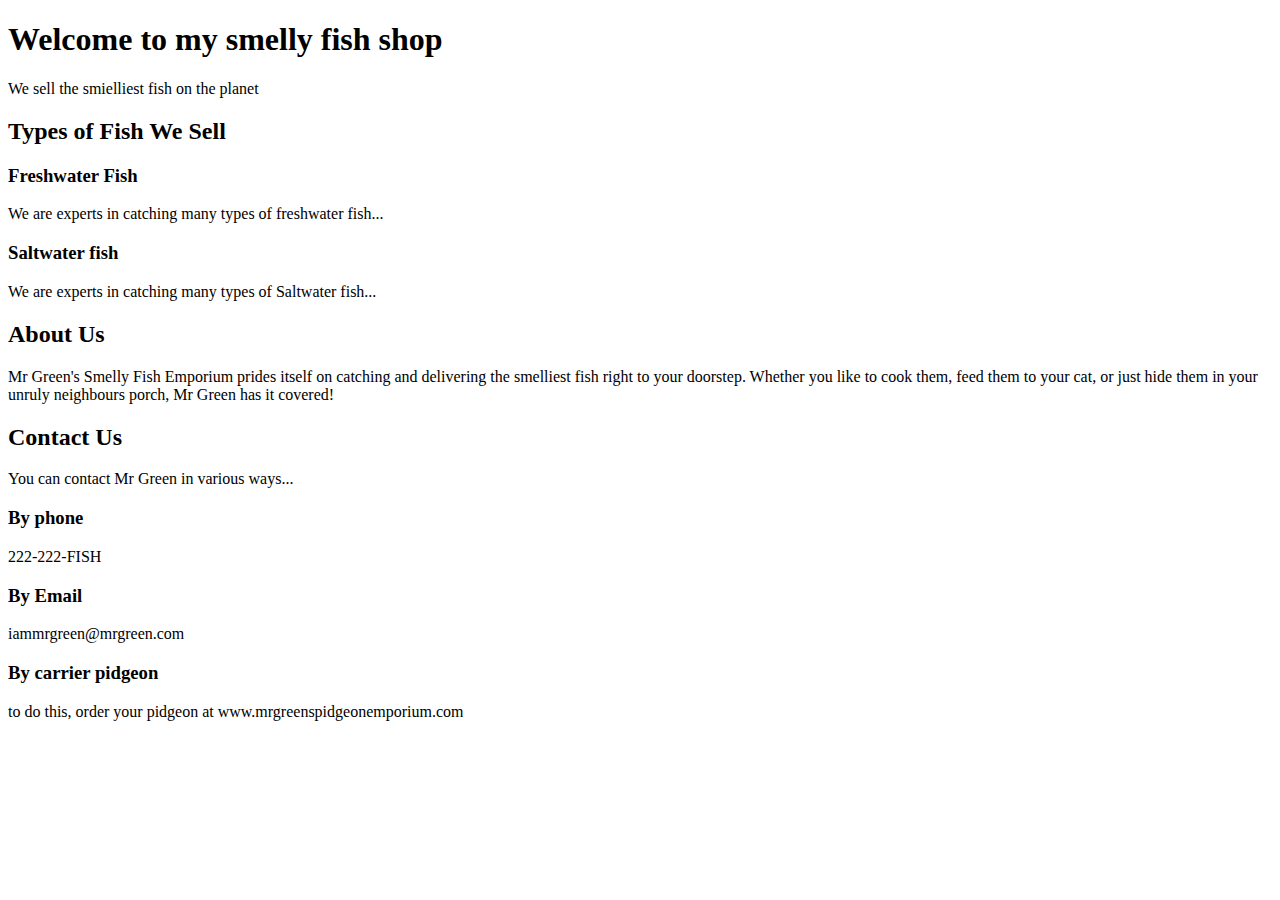
==== index.html @ ede2abef "End with h tags" ====
<!DOCTYPE html>
<html>

    <head>

        <meta charset="UTF-8"  />
        <meta name="keywords" content="fish, smelly, trout, salmon, shark">
        <meta name="description" content=""We sell the smelliest fish online, guaranteed!">
        <title>Mr Green's Smelly Fish Emporium</title>
        <link rel="stylesheet" type="text/css" href="css/main.css">

    </head>

    <body>

        <h1>Welcome to my smelly fish shop</h1>
        <p>We sell the smielliest fish on the planet</p>

        <h2>Types of Fish We Sell</h2>
        <h3>Freshwater Fish</h3>
        <p>We are experts in catching many types of freshwater fish...</p>
        <h3>Saltwater fish</h3>
        <p>We are experts in catching many types of Saltwater fish...</p>

        <h2>About Us</h2>
        <p>Mr Green's Smelly Fish Emporium prides itself on catching and delivering
            the smelliest fish right to your doorstep. Whether you like to cook them,
            feed them to your cat, or just hide them in your unruly neighbours porch,
            Mr Green has it covered!</p>

        <h2>Contact Us</h2>
        <p>You can contact Mr Green in various ways...</p>
        <h3>By phone</h3>
        <p>222-222-FISH</p>
        <h3>By Email</h3>
        <p>iammrgreen@mrgreen.com</p>
        <h3>By carrier pidgeon</h3>
        <p>to do this, order your pidgeon at www.mrgreenspidgeonemporium.com</p>



    </body>




</html>
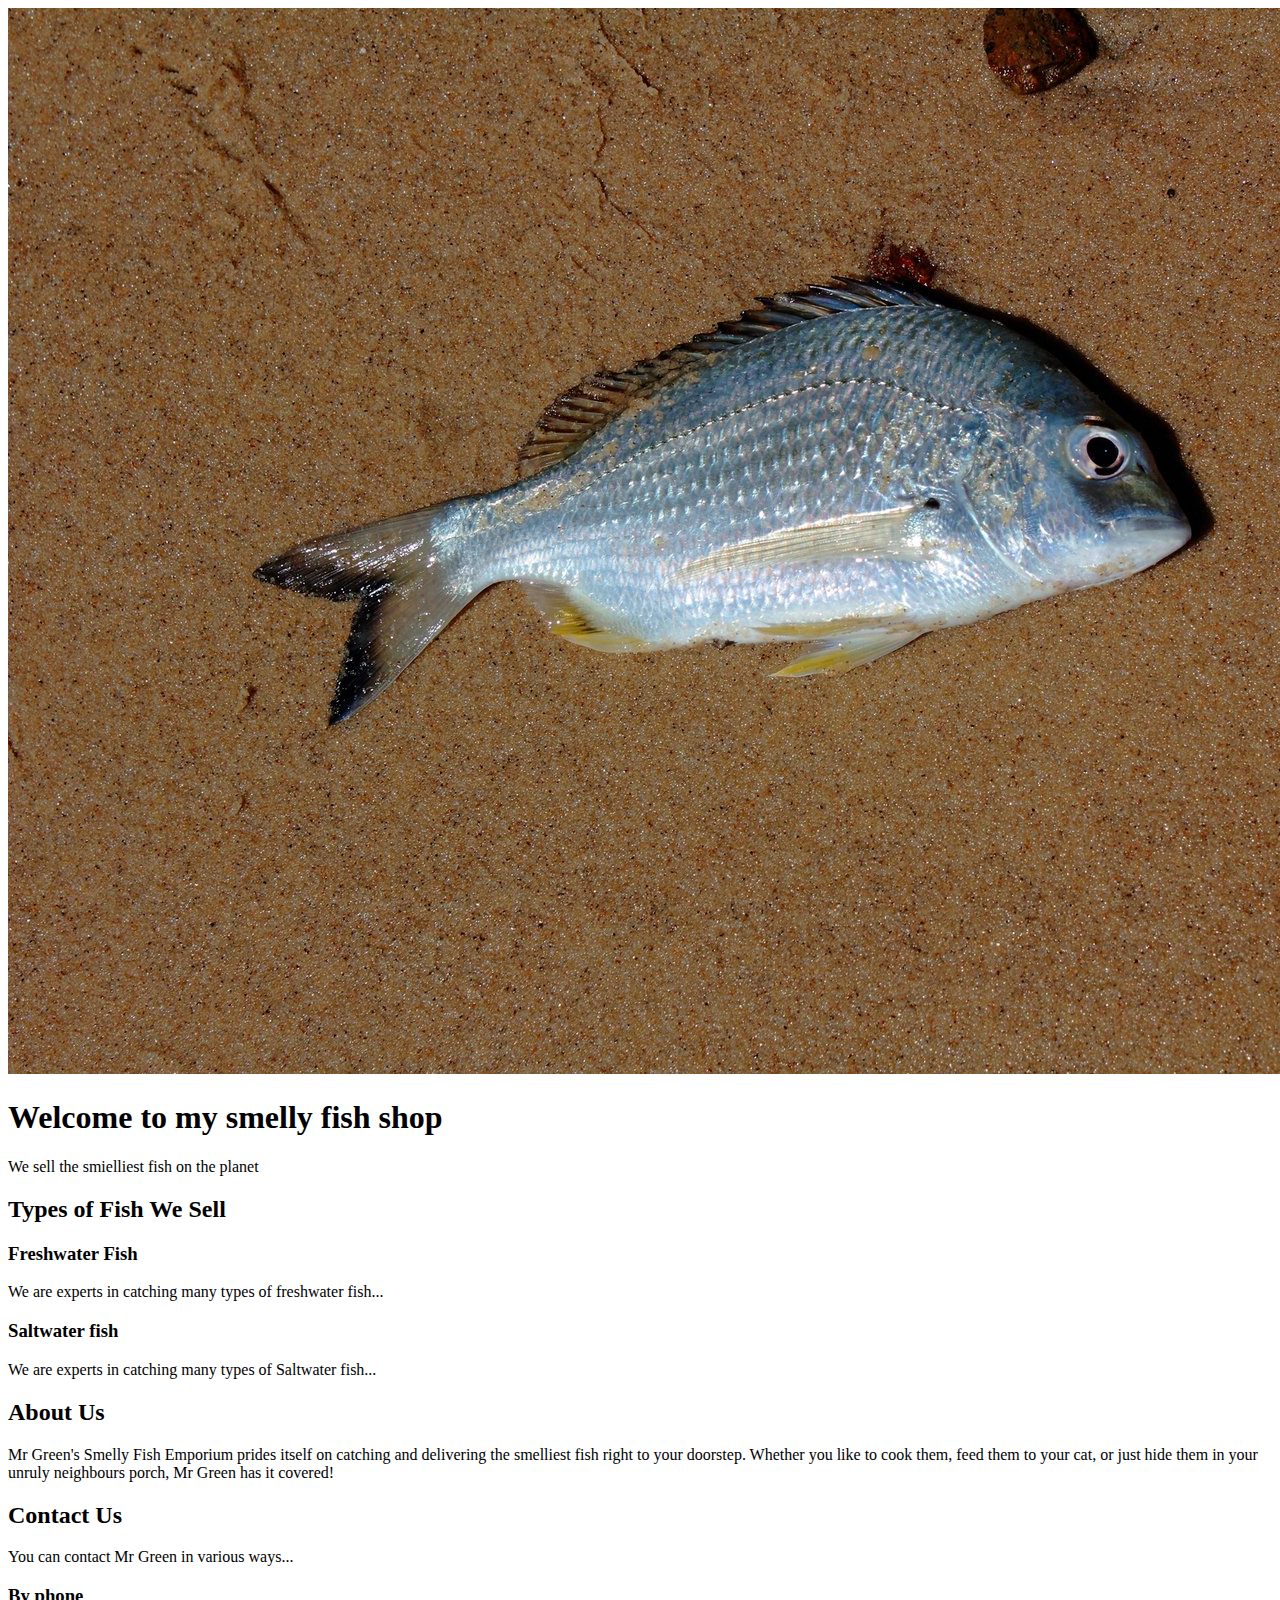
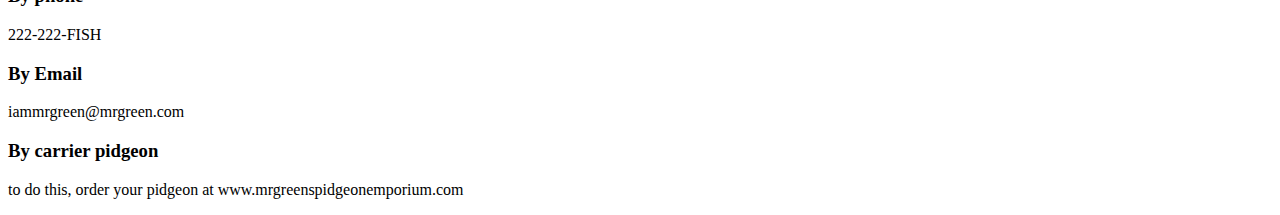
==== commit d2d636a4: "Adding img" ====
--- a/index.html
+++ b/index.html
@@ -12,6 +12,8 @@
     </head>
 
     <body>
+
+        <img src="img/fish-banner.jpg" alt="Mr Green's Fish emporium">
 
         <h1>Welcome to my smelly fish shop</h1>
         <p>We sell the smielliest fish on the planet</p>
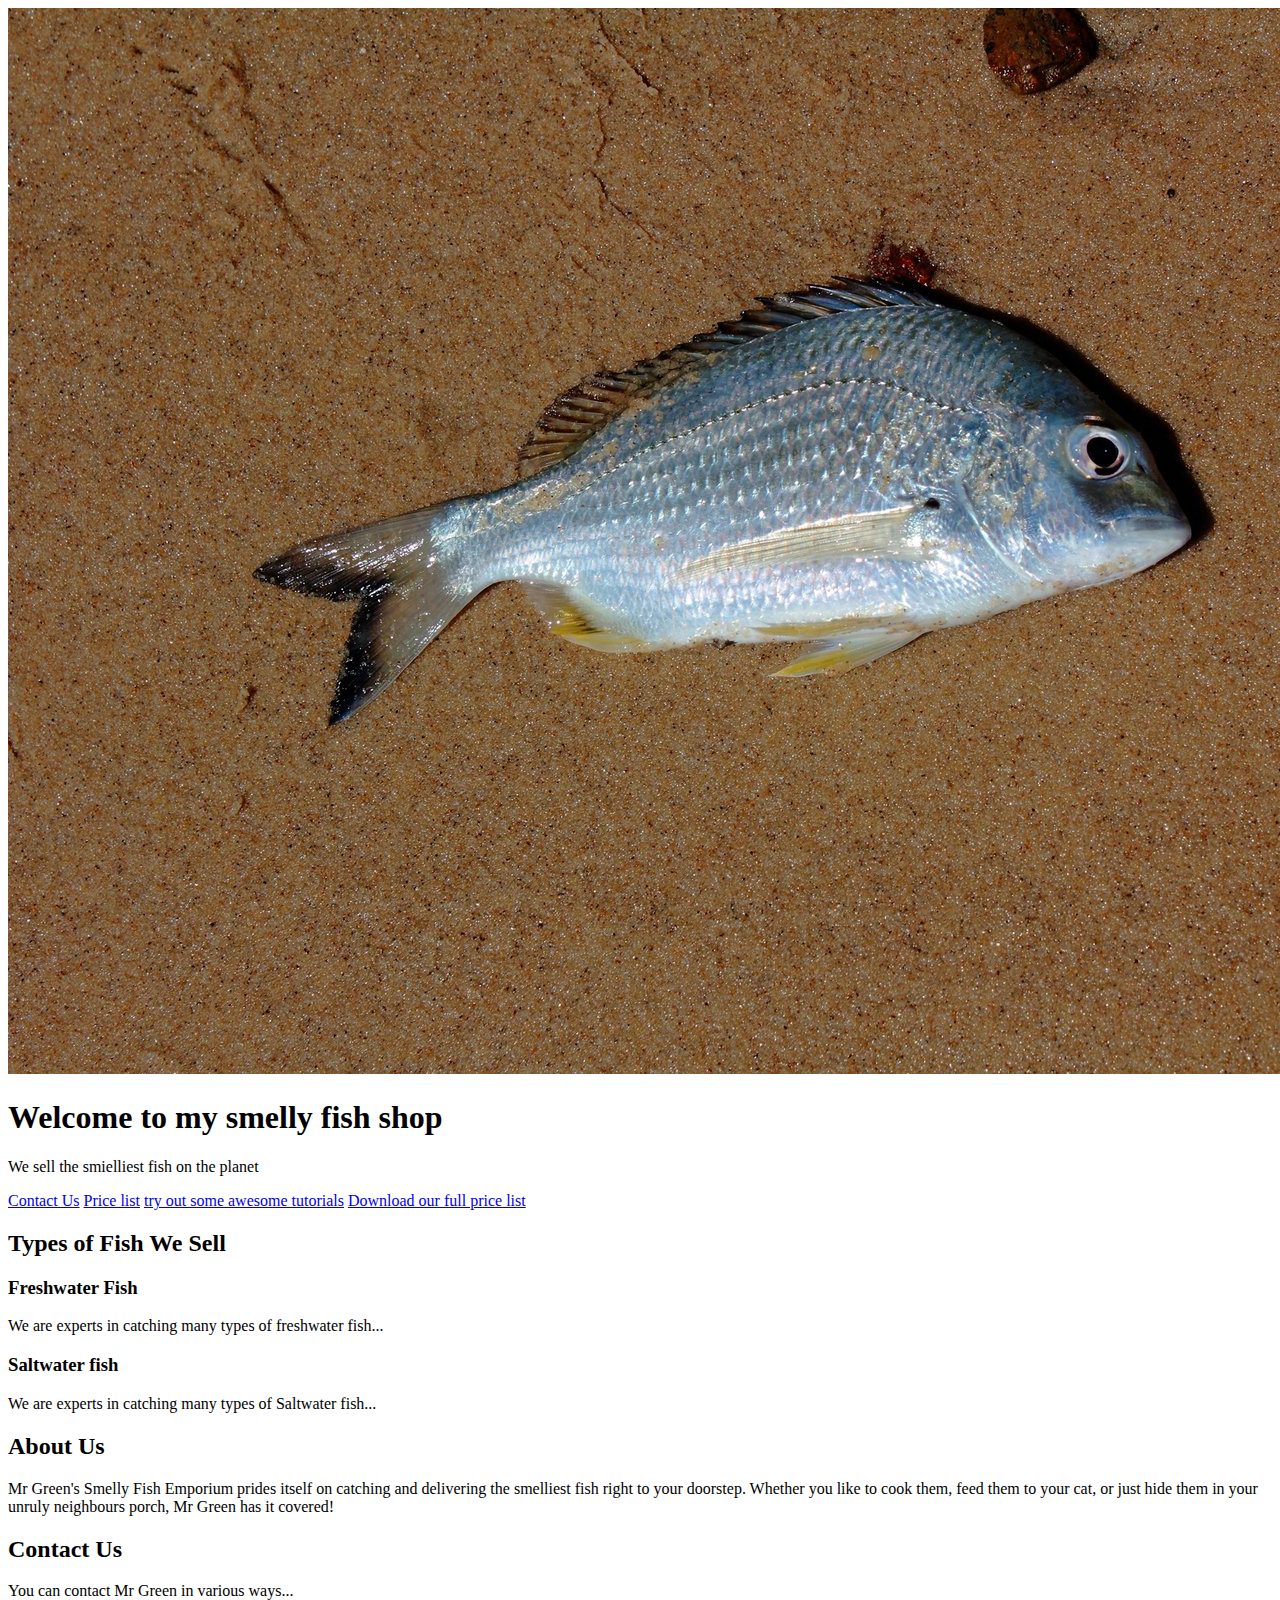
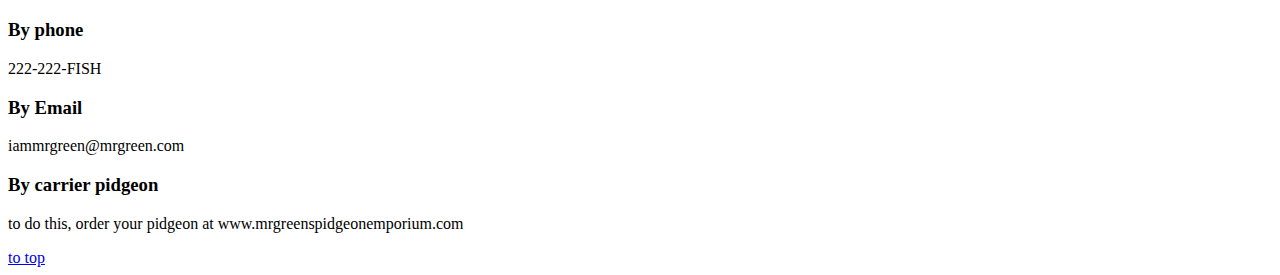
==== commit 4cf3f206: "Added links" ====
--- a/index.html
+++ b/index.html
@@ -13,10 +13,16 @@
 
     <body>
 
+        <div id="top"></div>
         <img src="img/fish-banner.jpg" alt="Mr Green's Fish emporium">
 
         <h1>Welcome to my smelly fish shop</h1>
         <p>We sell the smielliest fish on the planet</p>
+
+        <a href="contact.html">Contact Us</a>
+        <a href="prices/freshwater-fish-prices.html">Price list</a>
+        <a href="http://www.thenetninja.co.uk" target="_blank">try out some awesome tutorials</a>
+        <a href="downloads/all-prices.pdf">Download our full price list</a>
 
         <h2>Types of Fish We Sell</h2>
         <h3>Freshwater Fish</h3>
@@ -39,6 +45,7 @@
         <h3>By carrier pidgeon</h3>
         <p>to do this, order your pidgeon at www.mrgreenspidgeonemporium.com</p>
 
+        <a href="#top">to top</a>
 
 
     </body>
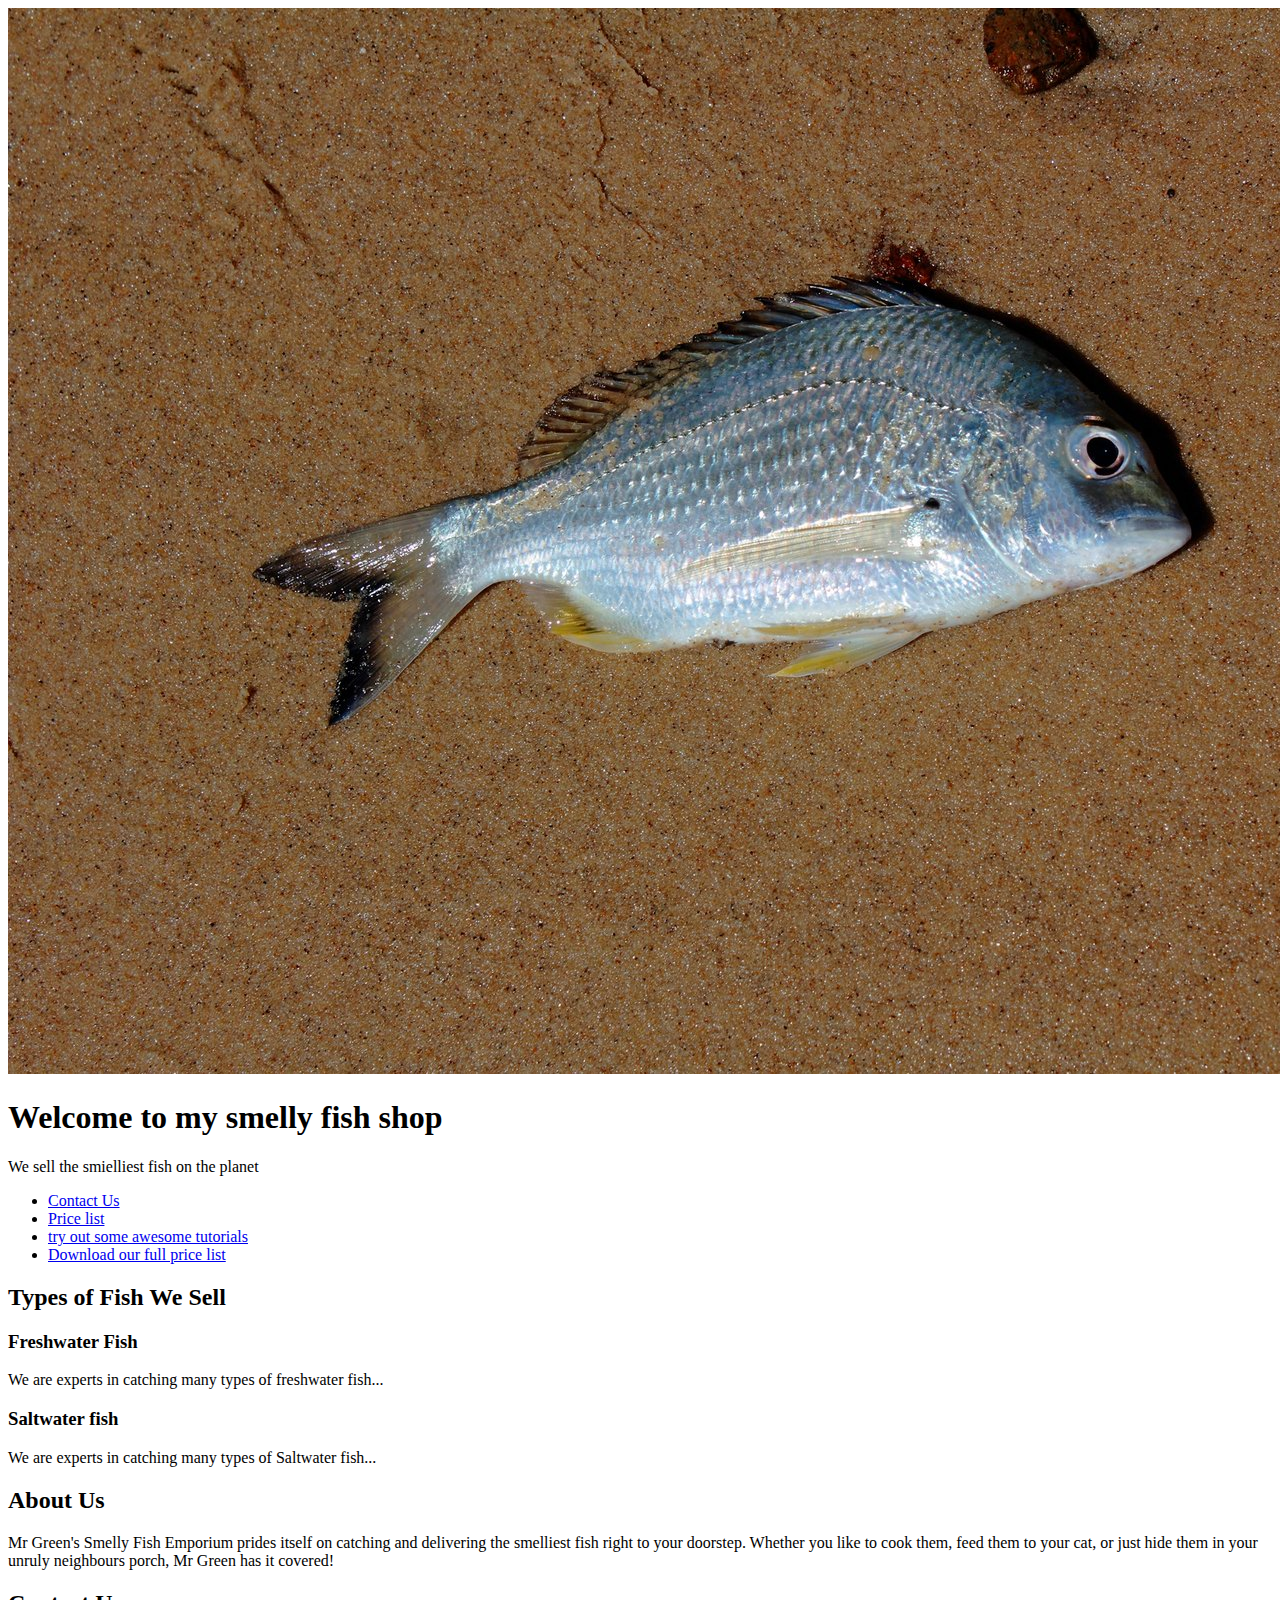
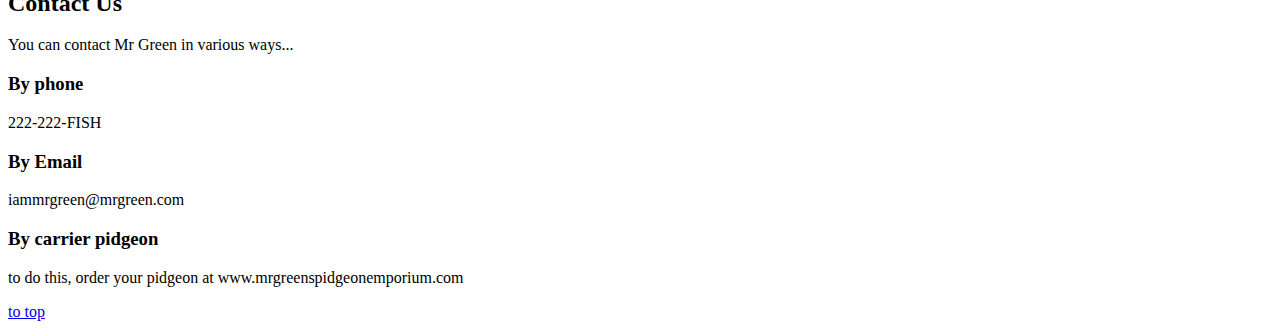
==== commit c7a242eb: "Added lists" ====
--- a/index.html
+++ b/index.html
@@ -19,10 +19,12 @@
         <h1>Welcome to my smelly fish shop</h1>
         <p>We sell the smielliest fish on the planet</p>
 
-        <a href="contact.html">Contact Us</a>
-        <a href="prices/freshwater-fish-prices.html">Price list</a>
-        <a href="http://www.thenetninja.co.uk" target="_blank">try out some awesome tutorials</a>
-        <a href="downloads/all-prices.pdf">Download our full price list</a>
+        <ul>
+            <li><a href="contact.html">Contact Us</a></li>
+            <li><a href="prices/freshwater-fish-prices.html">Price list</a></li>
+            <li><a href="http://www.thenetninja.co.uk" target="_blank">try out some awesome tutorials</a></li>
+            <li><a href="downloads/all-prices.pdf">Download our full price list</a></li>
+        </ul>
 
         <h2>Types of Fish We Sell</h2>
         <h3>Freshwater Fish</h3>
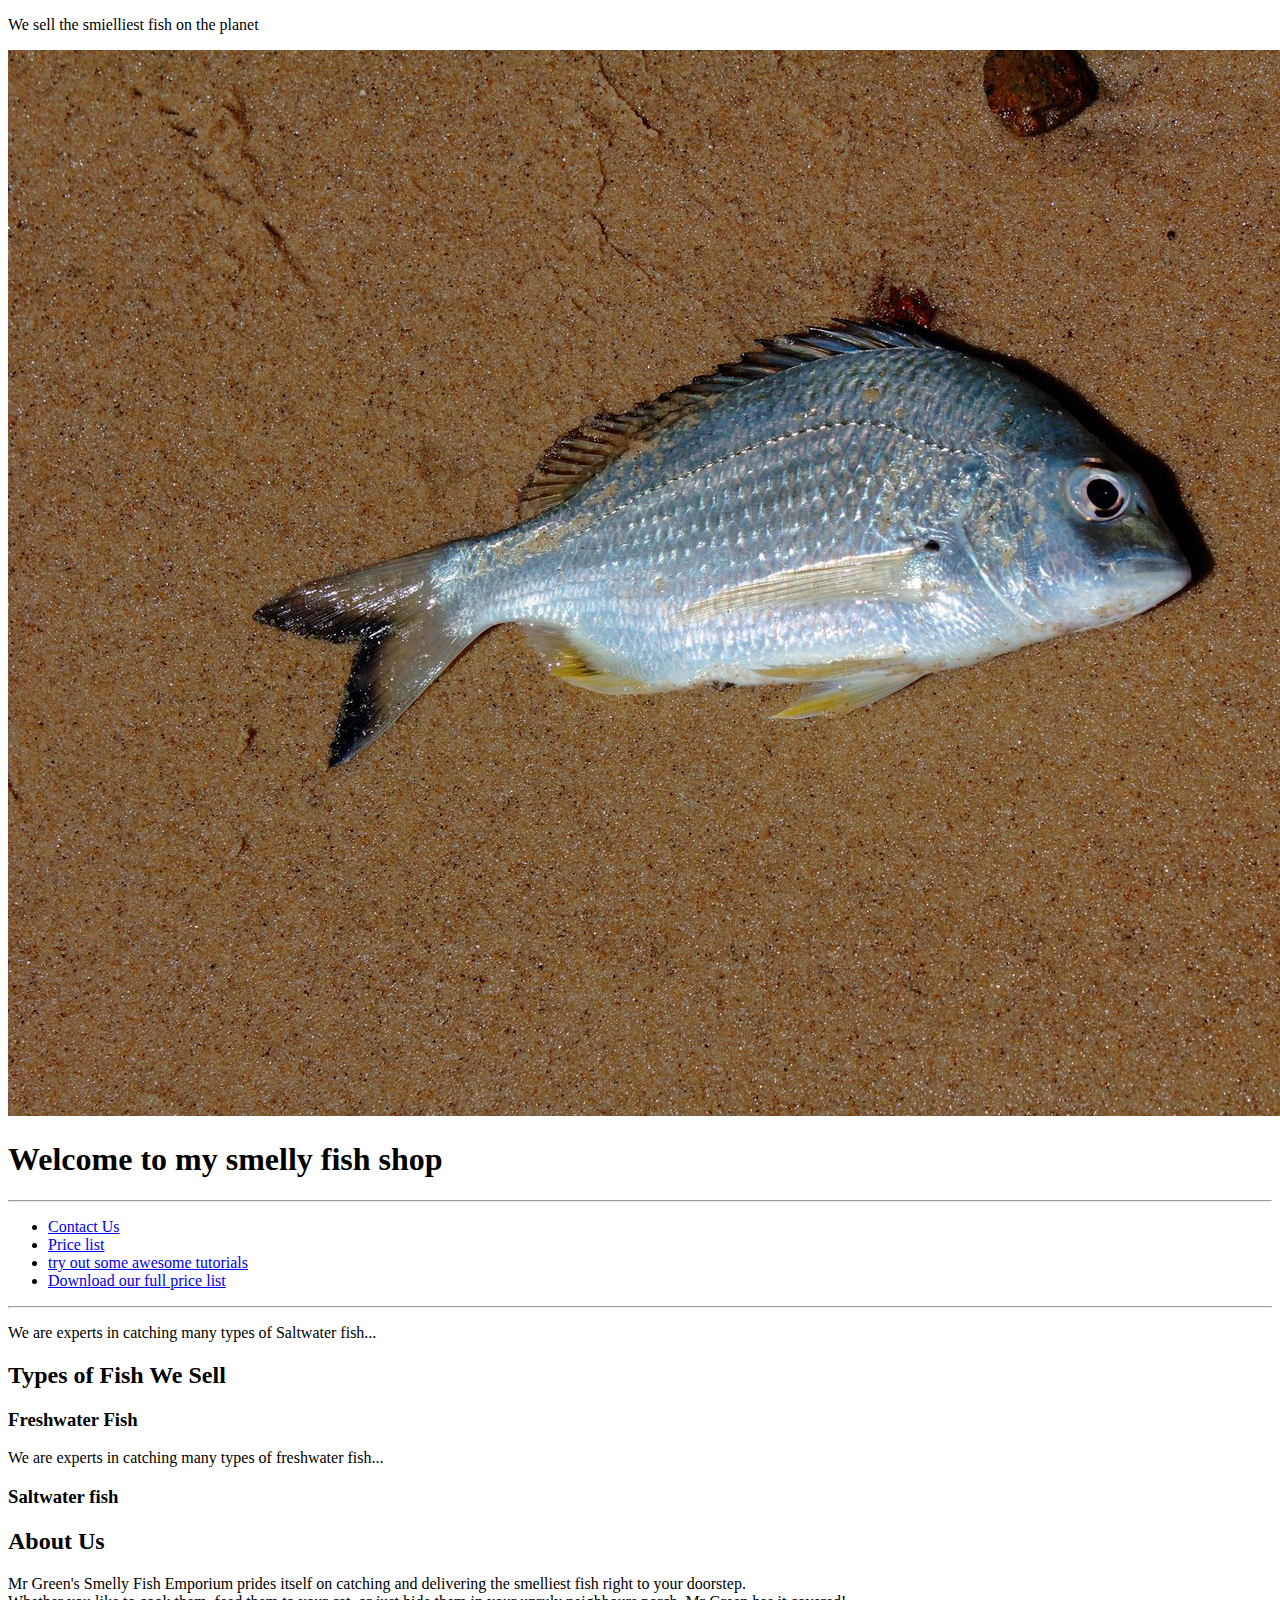
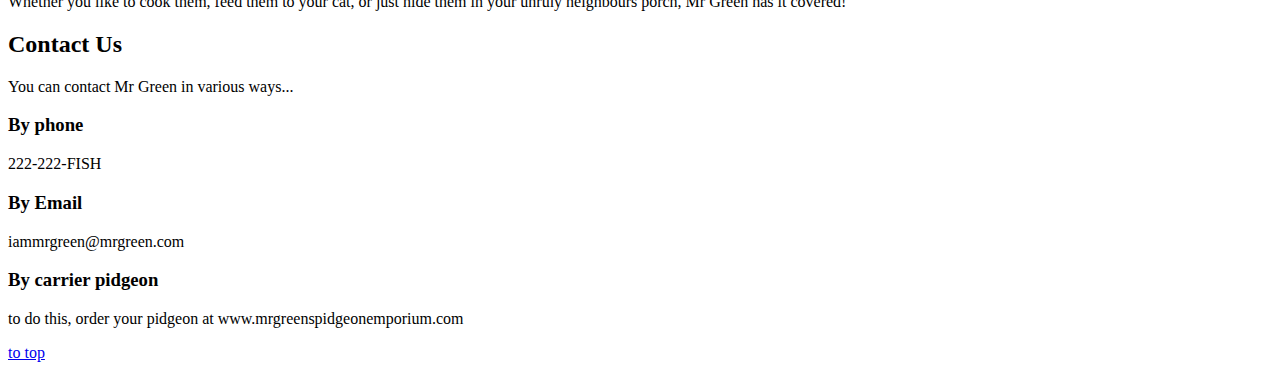
==== commit 1ce44d8a: "added divs" ====
--- a/index.html
+++ b/index.html
@@ -14,39 +14,53 @@
     <body>
 
         <div id="top"></div>
-        <img src="img/fish-banner.jpg" alt="Mr Green's Fish emporium">
 
-        <h1>Welcome to my smelly fish shop</h1>
-        <p>We sell the smielliest fish on the planet</p>
+        <div>
+            <p>We sell the smielliest fish on the planet</p>
+            <img src="img/fish-banner.jpg" alt="Mr Green's Fish emporium">
+            <h1>Welcome to my smelly fish shop</h1>
+        </div>
 
-        <ul>
-            <li><a href="contact.html">Contact Us</a></li>
-            <li><a href="prices/freshwater-fish-prices.html">Price list</a></li>
-            <li><a href="http://www.thenetninja.co.uk" target="_blank">try out some awesome tutorials</a></li>
-            <li><a href="downloads/all-prices.pdf">Download our full price list</a></li>
-        </ul>
+        <hr>
 
-        <h2>Types of Fish We Sell</h2>
-        <h3>Freshwater Fish</h3>
-        <p>We are experts in catching many types of freshwater fish...</p>
-        <h3>Saltwater fish</h3>
-        <p>We are experts in catching many types of Saltwater fish...</p>
+        <div>
+            <ul>
+                <li><a href="contact.html">Contact Us</a></li>
+                <li><a href="prices/freshwater-fish-prices.html">Price list</a></li>
+                <li><a href="http://www.thenetninja.co.uk" target="_blank">try out some awesome tutorials</a></li>
+                <li><a href="downloads/all-prices.pdf">Download our full price list</a></li>
+            </ul>
+        </div>
 
+        <hr>
+
+        <div>
+            <p>We are experts in catching many types of Saltwater fish...</p>
+            <h2>Types of Fish We Sell</h2>
+            <h3>Freshwater Fish</h3>
+            <p>We are experts in catching many types of freshwater fish...</p>
+            <h3>Saltwater fish</h3>
+        </div>
+
+        <div>
         <h2>About Us</h2>
-        <p>Mr Green's Smelly Fish Emporium prides itself on catching and delivering
-            the smelliest fish right to your doorstep. Whether you like to cook them,
+            <p>Mr Green's Smelly Fish Emporium prides itself on catching and delivering
+            the smelliest fish right to your doorstep. <br> Whether you like to cook them,
             feed them to your cat, or just hide them in your unruly neighbours porch,
             Mr Green has it covered!</p>
+        </div>
 
-        <h2>Contact Us</h2>
-        <p>You can contact Mr Green in various ways...</p>
-        <h3>By phone</h3>
-        <p>222-222-FISH</p>
-        <h3>By Email</h3>
-        <p>iammrgreen@mrgreen.com</p>
-        <h3>By carrier pidgeon</h3>
-        <p>to do this, order your pidgeon at www.mrgreenspidgeonemporium.com</p>
-
+        <div>
+            <h2>Contact Us</h2>
+            <p>You can contact Mr Green in various ways...</p>
+            <h3>By phone</h3>
+            <p>222-222-FISH</p>
+            <h3>By Email</h3>
+            <p>iammrgreen@mrgreen.com</p>
+            <h3>By carrier pidgeon</h3>
+            <p>to do this, order your pidgeon at www.mrgreenspidgeonemporium.com</p>
+        </div>
+            
         <a href="#top">to top</a>
 
 
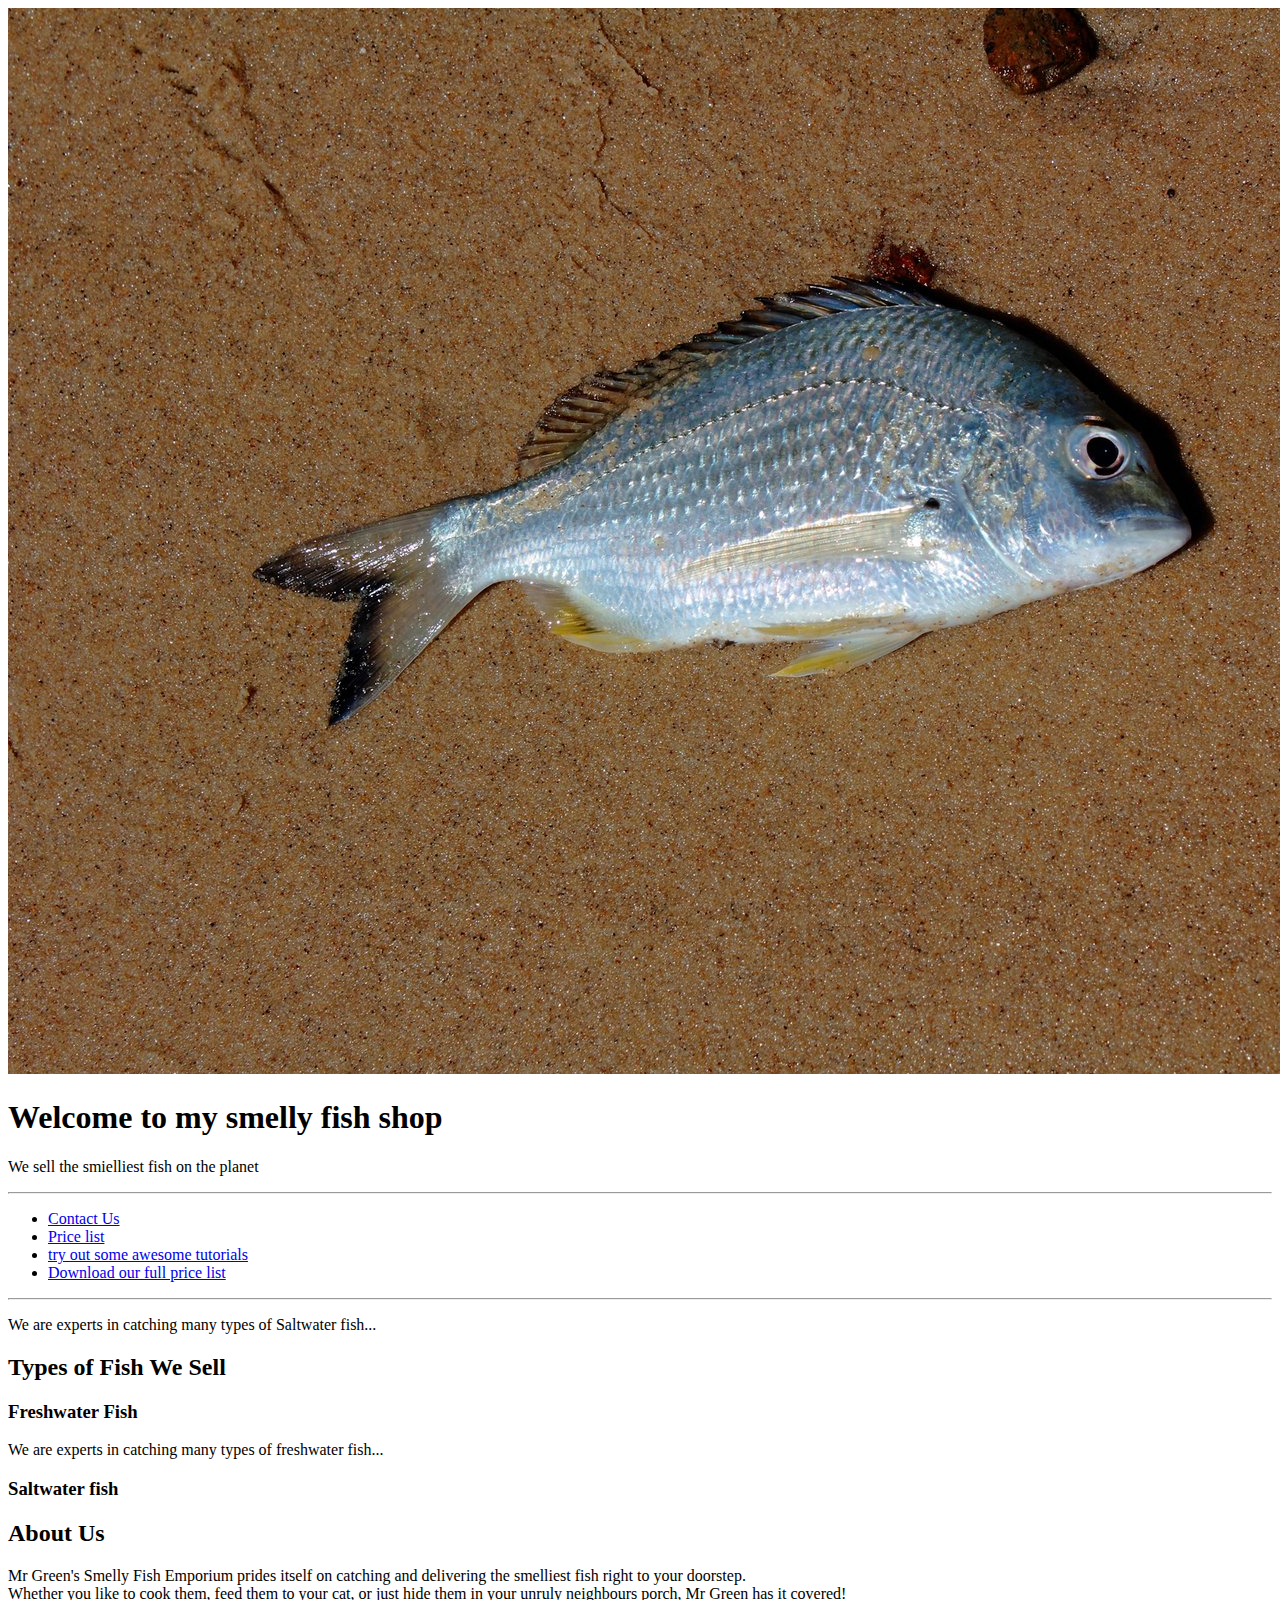
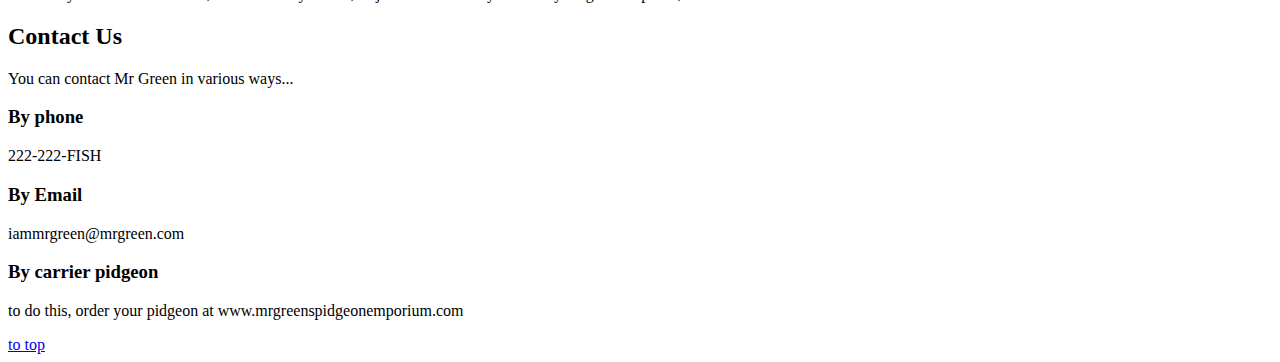
==== commit b65e1590: "Learn how to add CSS" ====
--- a/index.html
+++ b/index.html
@@ -9,21 +9,22 @@
         <title>Mr Green's Smelly Fish Emporium</title>
         <link rel="stylesheet" type="text/css" href="css/main.css">
 
+
+
     </head>
 
     <body>
 
-        <div id="top"></div>
 
-        <div>
-            <p>We sell the smielliest fish on the planet</p>
+        <div id="header">
             <img src="img/fish-banner.jpg" alt="Mr Green's Fish emporium">
             <h1>Welcome to my smelly fish shop</h1>
+            <p>We sell the smielliest fish on the planet</p>
         </div>
 
         <hr>
 
-        <div>
+        <div id="navigation">
             <ul>
                 <li><a href="contact.html">Contact Us</a></li>
                 <li><a href="prices/freshwater-fish-prices.html">Price list</a></li>
@@ -34,7 +35,7 @@
 
         <hr>
 
-        <div>
+        <div id="types-of-fish">
             <p>We are experts in catching many types of Saltwater fish...</p>
             <h2>Types of Fish We Sell</h2>
             <h3>Freshwater Fish</h3>
@@ -42,7 +43,7 @@
             <h3>Saltwater fish</h3>
         </div>
 
-        <div>
+        <div id="about us">
         <h2>About Us</h2>
             <p>Mr Green's Smelly Fish Emporium prides itself on catching and delivering
             the smelliest fish right to your doorstep. <br> Whether you like to cook them,
@@ -50,17 +51,23 @@
             Mr Green has it covered!</p>
         </div>
 
-        <div>
+        <div id="contact-us">
             <h2>Contact Us</h2>
             <p>You can contact Mr Green in various ways...</p>
-            <h3>By phone</h3>
-            <p>222-222-FISH</p>
-            <h3>By Email</h3>
-            <p>iammrgreen@mrgreen.com</p>
-            <h3>By carrier pidgeon</h3>
-            <p>to do this, order your pidgeon at www.mrgreenspidgeonemporium.com</p>
+            <div class="contact-method">
+                <h3>By phone</h3>
+                <p>222-222-FISH</p>
+            </div>
+            <div class="contact-method">
+                <h3>By Email</h3>
+                <p>iammrgreen@mrgreen.com</p>
+            </div>
+            <div class="contact-method">
+                <h3>By carrier pidgeon</h3>
+                <p>to do this, order your pidgeon at www.mrgreenspidgeonemporium.com</p>
+            </div>
         </div>
-            
+
         <a href="#top">to top</a>
 
 
--- a/css/main.css
+++ b/css/main.css
@@ -0,0 +1,6 @@
+#h1{
+    color: blue;
+    text-decoration: underline;
+    text-transform: uppercase;
+
+}